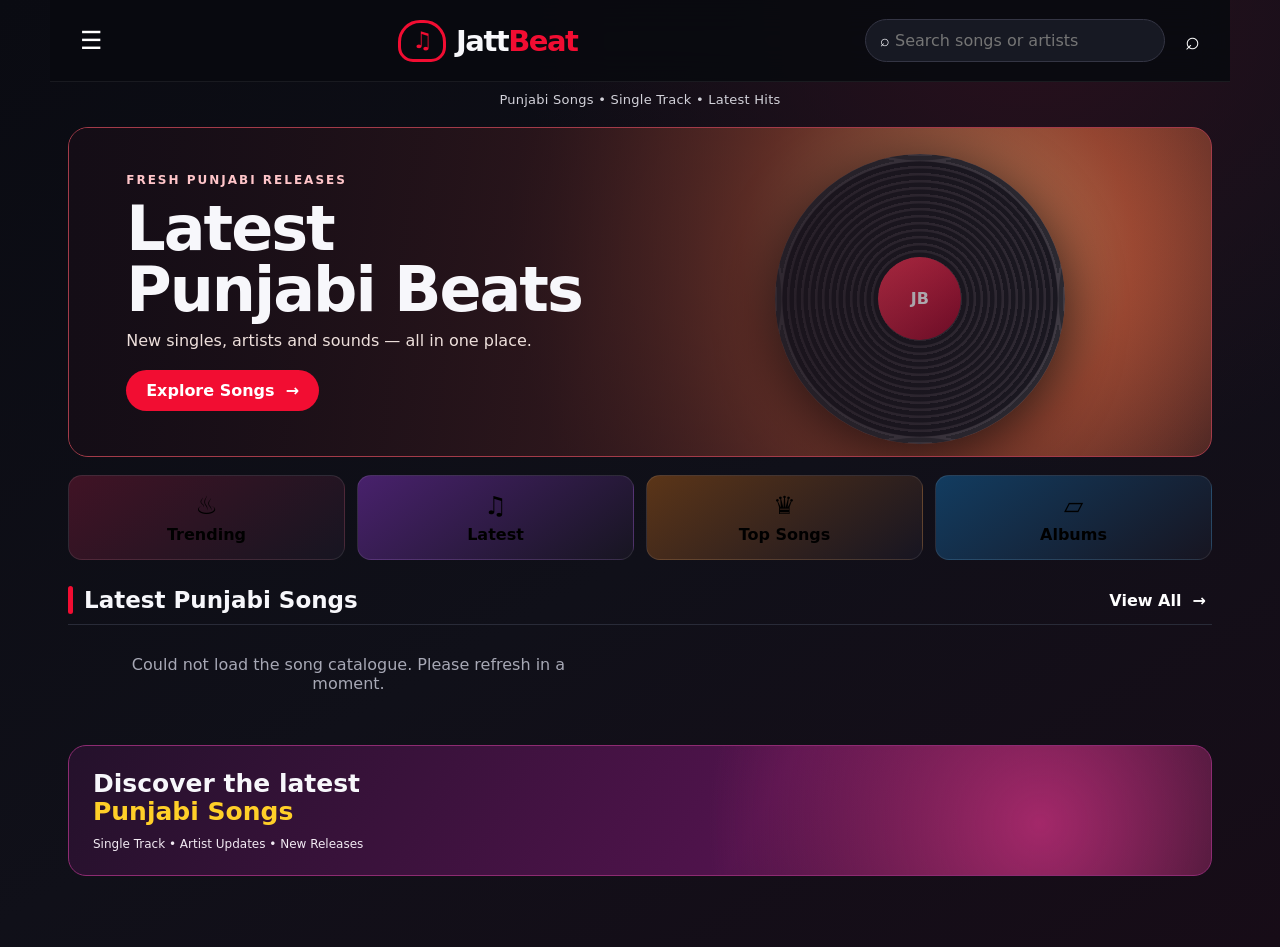
==== index.html @ 8263afec "Use JattBeat branding and signed token links for playback and downloads" ====
<!doctype html>
<html lang="en">
<head>
<meta charset="utf-8">
<meta name="viewport" content="width=device-width, initial-scale=1, viewport-fit=cover">
<meta name="theme-color" content="#090a10">
<meta name="description" content="Discover the latest Punjabi songs, singles and artist releases on JattBeat. Explore song details and listen through authorized provider links.">
<title>JattBeat — Latest Punjabi Songs</title>
<meta property="og:title" content="JattBeat — Latest Punjabi Songs">
<meta property="og:description" content="Discover the latest Punjabi singles and music releases on JattBeat.">
<meta property="og:type" content="website">
<style>
:root{--bg:#090a10;--panel:#11131c;--panel2:#171925;--line:#292b38;--text:#f7f7fb;--muted:#a7a8b5;--red:#f20d32;--red2:#b80729;--purple:#7826a9;--gold:#f6b62d;--blue:#2885d9;--radius:17px}
*{box-sizing:border-box}html{scroll-behavior:smooth}body{margin:0;background:radial-gradient(ellipse at 80% 0%,#29101d 0,transparent 35%),linear-gradient(150deg,#0a0b12,#101019 55%,#170c17);color:var(--text);font-family:Inter,system-ui,-apple-system,Segoe UI,Roboto,Arial,sans-serif;min-height:100vh}button,input{font:inherit}button,a{-webkit-tap-highlight-color:transparent}a{color:inherit;text-decoration:none}.shell{max-width:1180px;margin:auto;padding:0 18px 100px}.topbar{height:82px;display:flex;align-items:center;justify-content:space-between;border-bottom:1px solid #ffffff12;position:sticky;top:0;z-index:20;background:#090a10ed;backdrop-filter:blur(18px);margin:0 -18px;padding:0 22px}.brand{display:flex;align-items:center;gap:10px;font-size:29px;font-weight:900;letter-spacing:-1.5px}.brand strong{color:var(--red)}.brandmark{width:48px;height:42px;border:3px solid var(--red);border-radius:22px 22px 15px 15px;display:grid;place-items:center;color:var(--red);font-size:23px;line-height:1}.top-actions{display:flex;align-items:center;gap:12px}.iconbtn{border:0;background:transparent;color:white;font-size:25px;padding:8px;cursor:pointer}.searchbox{display:flex;align-items:center;background:#171923;border:1px solid #343544;border-radius:30px;padding:0 14px;width:min(34vw,300px)}.searchbox input{background:transparent;border:0;outline:0;color:white;padding:11px 5px;width:100%;min-width:0}.tagline{text-align:center;color:#d3d2da;font-size:13px;margin:10px 0 20px;letter-spacing:.25px}.hero{min-height:270px;border:1px solid #a33b49;border-radius:20px;overflow:hidden;position:relative;background:radial-gradient(circle at 76% 38%,#e7a16d 0,#a84e35 22%,transparent 48%),linear-gradient(110deg,#28131a,#69302c 48%,#17101a);display:flex;align-items:center;padding:34px 5%;margin-bottom:18px}.hero:after{content:"";position:absolute;inset:0;background:linear-gradient(90deg,#140d16 0%,#1b0f17c9 42%,transparent 100%)}.hero-copy{position:relative;z-index:2;max-width:52%}.eyebrow{color:#ffc5c9;font-size:12px;font-weight:800;letter-spacing:2px;text-transform:uppercase}.hero h1{font-size:clamp(35px,5vw,62px);line-height:.98;margin:12px 0 10px;letter-spacing:-2px}.hero p{color:#eee0dc;margin:0 0 20px}.hero-art{position:absolute;right:4%;bottom:-8%;height:112%;width:43%;display:flex;align-items:center;justify-content:center}.hero-disc{width:min(290px,80%);aspect-ratio:1;border-radius:50%;background:repeating-radial-gradient(circle,#191922 0 4px,#34303a 5px 7px);box-shadow:0 12px 55px #000b;display:grid;place-items:center;border:7px solid #ffffff17}.hero-disc span{width:30%;aspect-ratio:1;border-radius:50%;background:linear-gradient(135deg,#ff3758,#8b092b);display:grid;place-items:center;font-weight:900}.hero-cta{background:var(--red);color:white;border:0;border-radius:30px;padding:11px 20px;font-weight:800;cursor:pointer}.quicklinks{display:grid;grid-template-columns:repeat(4,1fr);gap:12px;margin:18px 0 26px}.quick{border:1px solid #ffffff17;border-radius:14px;padding:15px 10px;text-align:center;background:linear-gradient(145deg,#401325,#171521);font-weight:700;cursor:pointer}.quick:nth-child(2){background:linear-gradient(145deg,#48216c,#171521)}.quick:nth-child(3){background:linear-gradient(145deg,#5b3518,#171521)}.quick:nth-child(4){background:linear-gradient(145deg,#123c60,#171521)}.quick .emoji{font-size:25px;display:block;margin-bottom:5px}.section-head{display:flex;align-items:center;justify-content:space-between;margin:22px 0 10px}.section-head h2{font-size:23px;margin:0;display:flex;align-items:center;gap:11px}.section-head h2:before{content:"";width:5px;height:28px;border-radius:4px;background:var(--red)}.muted{color:var(--muted)}.textbtn{background:none;border:0;color:#fff;font-weight:700;cursor:pointer}.song-list{border-top:1px solid var(--line)}.song-row{display:grid;grid-template-columns:70px minmax(0,1fr) 44px;align-items:center;gap:13px;padding:9px 4px;border-bottom:1px solid var(--line);cursor:pointer}.cover{width:70px;height:70px;border-radius:10px;object-fit:cover;background:linear-gradient(135deg,#56212e,#191b2a);border:1px solid #ffffff25}.cover-fallback{display:grid;place-items:center;text-align:center;padding:6px;color:#fff;font-weight:900;font-size:12px;line-height:1.1}.song-title{font-weight:800;font-size:16px;line-height:1.25}.song-artist{color:#c2c2cc;font-size:13px;margin-top:5px}.play-circle{width:42px;height:42px;border:0;border-radius:50%;background:linear-gradient(145deg,#ff3150,#d9002c);color:white;font-size:17px;cursor:pointer;box-shadow:0 5px 15px #d9002c33}.promo{margin:22px 0 26px;padding:24px;border-radius:18px;border:1px solid #8d2b72;background:radial-gradient(circle at 85% 60%,#a32869,transparent 34%),linear-gradient(120deg,#24112b,#50134c 60%,#16101c);font-size:25px;font-weight:900;line-height:1.12}.promo span{color:#ffcf28}.bottomnav{position:fixed;bottom:0;left:0;right:0;z-index:30;background:#090a10f2;backdrop-filter:blur(18px);border-top:1px solid #ffffff1a;display:flex;justify-content:center;padding:9px max(12px,env(safe-area-inset-right)) calc(9px + env(safe-area-inset-bottom));}.bottomnav-inner{width:min(620px,100%);display:grid;grid-template-columns:repeat(5,1fr)}.navitem{display:flex;flex-direction:column;align-items:center;gap:3px;color:#ddd;font-size:11px;padding:4px;border:0;background:transparent;cursor:pointer}.navitem b{font-size:22px}.navitem.active{color:var(--red)}.detail{display:none}.detail.active{display:block}.home.hidden{display:none}.crumb{color:#c8c8d1;font-size:13px;margin:18px 0 20px}.detail-top{display:grid;grid-template-columns:210px 1fr;gap:24px;align-items:center}.detail-cover{width:100%;aspect-ratio:1;object-fit:cover;border-radius:17px;border:1px solid #ffffff30;background:linear-gradient(135deg,#57212f,#191b2a)}.detail-title{font-size:clamp(27px,4vw,38px);line-height:1.05;margin:0 0 12px}.detail-meta{display:flex;flex-wrap:wrap;gap:9px 17px;color:#dedee5;font-size:14px;margin:8px 0}.pill{display:inline-block;border-radius:20px;background:#8c1c37;padding:6px 13px;font-size:13px;font-weight:700}.detail-actions{display:flex;gap:10px;margin:22px 0 25px;flex-wrap:wrap}.action{border:1px solid #ffffff35;border-radius:30px;padding:12px 20px;background:#272832;color:white;font-weight:800;cursor:pointer}.action.primary{background:linear-gradient(110deg,#ff123c,#c6002b);border-color:#ff526d;min-width:190px}.action:disabled{opacity:.4;cursor:not-allowed}.info-card,.faq-item{background:#11131c;border:1px solid #343541;border-radius:14px;overflow:hidden}.info-card{padding:15px;margin:10px 0 22px}.info-row{display:grid;grid-template-columns:34% 1fr;padding:8px 4px;border-bottom:1px solid #ffffff12;font-size:14px}.info-row:last-child{border:0}.detail-section{margin:23px 0}.detail-section h2{font-size:21px;margin:0 0 12px}.about{line-height:1.55;color:#e1e0e7}.faq-item{margin:8px 0}.faq-q{display:flex;justify-content:space-between;gap:12px;width:100%;text-align:left;border:0;background:transparent;color:white;padding:13px 15px;font-weight:800;cursor:pointer}.faq-a{display:none;padding:0 15px 14px;color:#d6d5de;font-size:14px;line-height:1.45}.faq-item.open .faq-a{display:block}.related{display:grid;grid-template-columns:repeat(4,minmax(0,1fr));gap:12px}.related-card{min-width:0;cursor:pointer}.related-card img{width:100%;aspect-ratio:1;object-fit:cover;border-radius:10px;background:#28202b}.related-card strong{display:block;font-size:13px;margin-top:6px;line-height:1.25}.related-card small{color:#bbb;font-size:12px}.empty{padding:30px;text-align:center;color:var(--muted)}.toast{position:fixed;bottom:85px;left:50%;transform:translateX(-50%);background:#242532;color:white;padding:10px 16px;border:1px solid #ffffff2b;border-radius:24px;z-index:50;display:none}.audio-dock{position:fixed;bottom:70px;left:50%;transform:translateX(-50%);width:min(680px,calc(100% - 24px));padding:9px 12px;background:#171923f2;border:1px solid #ffffff2a;border-radius:15px;z-index:25;display:none;align-items:center;gap:12px;box-shadow:0 10px 40px #0009}.audio-dock.show{display:flex}.audio-dock img{width:42px;height:42px;object-fit:cover;border-radius:8px}.audio-dock .track{flex:1;min-width:0}.audio-dock .track strong,.audio-dock .track small{display:block;white-space:nowrap;overflow:hidden;text-overflow:ellipsis}.audio-dock small{color:var(--muted)}audio{width:160px;height:34px}
@media(min-width:760px){.shell{padding-bottom:45px}.topbar{position:relative}.bottomnav{display:none}.hero{min-height:330px}.song-list{display:grid;grid-template-columns:repeat(2,minmax(0,1fr));column-gap:22px}.song-row{grid-template-columns:76px minmax(0,1fr) 44px}.cover{width:76px;height:76px}.audio-dock{bottom:18px}}
@media(max-width:560px){.shell{padding:0 14px 120px}.topbar{height:70px;margin:0 -14px;padding:0 14px}.brand{font-size:25px;gap:7px}.brandmark{width:39px;height:36px;font-size:19px}.searchbox{width:42px;padding:0 8px;border:0;background:transparent}.searchbox input{display:none}.searchbox:focus-within{position:absolute;right:54px;width:calc(100% - 130px);background:#171923;border:1px solid #343544}.searchbox:focus-within input{display:block}.tagline{font-size:12px;margin:8px 0 15px}.hero{min-height:245px;padding:23px 5%}.hero-copy{max-width:66%}.hero h1{font-size:39px}.hero p{font-size:12px}.hero-art{right:-10%;width:49%;opacity:.85}.hero-disc{width:95%}.quicklinks{gap:8px}.quick{padding:12px 4px;font-size:12px}.quick .emoji{font-size:22px}.section-head h2{font-size:20px}.song-row{grid-template-columns:62px minmax(0,1fr) 40px;gap:10px;padding:8px 2px}.cover{width:62px;height:62px}.song-title{font-size:14px}.song-artist{font-size:12px;margin-top:4px}.play-circle{width:38px;height:38px}.promo{font-size:22px;padding:20px}.detail-top{grid-template-columns:118px 1fr;gap:14px}.detail-title{font-size:24px}.detail-meta{font-size:12px;gap:6px 10px}.detail-actions{margin:18px 0 20px}.action{padding:11px 14px;font-size:13px;flex:1}.action.primary{min-width:0}.info-row{font-size:13px;grid-template-columns:37% 1fr}.related{grid-template-columns:repeat(4,minmax(0,1fr));gap:8px}.related-card strong{font-size:11px}.related-card small{font-size:10px}.audio-dock{bottom:76px}audio{width:118px}}
@media(prefers-reduced-motion:reduce){*{scroll-behavior:auto!important;transition:none!important}}
</style>
</head>
<body>
<div class="shell">
<header class="topbar">
  <button class="iconbtn" aria-label="Menu" id="menuBtn">☰</button>
  <a class="brand" href="/" aria-label="JattBeat home"><span class="brandmark">♫</span><span>Jatt<strong>Beat</strong></span></a>
  <div class="top-actions">
    <label class="searchbox" aria-label="Search songs"><span>⌕</span><input id="searchInput" type="search" placeholder="Search songs or artists"></label>
    <button class="iconbtn" id="searchBtn" aria-label="Search">⌕</button>
  </div>
</header>
<div class="tagline">Punjabi Songs • Single Track • Latest Hits</div>
<main>
<section class="home" id="homeView">
  <div class="hero">
    <div class="hero-copy"><div class="eyebrow">Fresh Punjabi Releases</div><h1 id="heroTitle">Latest<br>Punjabi Beats</h1><p>New singles, artists and sounds — all in one place.</p><button class="hero-cta" id="heroExplore">Explore Songs&nbsp; →</button></div>
    <div class="hero-art"><div class="hero-disc"><span>JB</span></div></div>
  </div>
  <div class="quicklinks">
    <button class="quick" data-filter="trending"><span class="emoji">♨</span>Trending</button>
    <button class="quick" data-filter="latest"><span class="emoji">♫</span>Latest</button>
    <button class="quick" data-filter="top"><span class="emoji">♛</span>Top Songs</button>
    <button class="quick" data-filter="albums"><span class="emoji">▱</span>Albums</button>
  </div>
  <div class="section-head"><h2 id="listHeading">Latest Punjabi Songs</h2><button class="textbtn" id="viewAll">View All&nbsp; →</button></div>
  <div id="songList" class="song-list"><div class="empty">Loading songs…</div></div>
  <div class="promo">Discover the latest<br><span>Punjabi Songs</span><small style="display:block;font-size:12px;font-weight:500;margin-top:12px;color:#f2eaf3">Single Track • Artist Updates • New Releases</small></div>
</section>
<section class="detail" id="detailView">
  <div class="crumb"><a href="/">Home</a> &nbsp;›&nbsp; Punjabi Songs &nbsp;›&nbsp; <span id="crumbTitle">Song</span></div>
  <div class="detail-top">
    <img id="detailCover" class="detail-cover" alt="Song cover artwork">
    <div><h1 class="detail-title" id="detailTitle">Song title</h1><div class="detail-meta">♟ <span id="detailArtist">Artist</span></div><div class="detail-meta">▣ <span id="detailDate">Release date unavailable</span></div><div class="detail-meta"><span class="pill">Punjabi</span></div></div>
  </div>
  <div class="detail-actions">
    <button class="action primary" id="detailPlay">▶ &nbsp; Play Song</button>
    <a class="action" id="detailDownload" href="#" target="_blank" rel="nofollow noopener">↓ &nbsp; Download</a>
  </div>
  <div class="detail-section"><h2>🎵 Song Details</h2><div class="info-card" id="detailInfo"></div></div>
  <div class="detail-section"><h2>▤ About Song</h2><p class="about" id="detailAbout"></p></div>
  <div class="detail-section"><h2>❔ FAQs — <span id="faqTitle"></span></h2><div id="faqList"></div></div>
  <div class="detail-section"><div class="section-head"><h2>♫ Related Songs</h2><button class="textbtn" id="backToAll">View All →</button></div><div class="related" id="relatedSongs"></div></div>
</section>
</main>
</div>
<nav class="bottomnav"><div class="bottomnav-inner">
<button class="navitem active" data-nav="home"><b>⌂</b>Home</button><button class="navitem" data-nav="trending"><b>♨</b>Trending</button><button class="navitem" data-nav="search"><b>⌕</b>Search</button><button class="navitem" data-nav="artists"><b>♬</b>Artists</button><button class="navitem" data-nav="more"><b>▦</b>More</button>
</div></nav>
<div class="audio-dock" id="audioDock"><img id="dockCover" alt=""><div class="track"><strong id="dockTitle"></strong><small id="dockArtist"></small></div><audio id="audioPlayer" controls preload="none"></audio></div>
<div class="toast" id="toast"></div>
<script>
const API_URL='/api/songs?limit=100';
let songs=[], currentSong=null, activeFilter='latest';
const $=id=>document.getElementById(id);
const escapeHtml=s=>String(s??'').replace(/[&<>"']/g,c=>({'&':'&amp;','<':'&lt;','>':'&gt;','"':'&quot;',"'":'&#39;'}[c]));
const slug=s=>String(s||'song').toLowerCase().normalize('NFKD').replace(/[^a-z0-9]+/g,'-').replace(/^-|-$/g,'');
function displayTitle(song){return (song.title||'Untitled').replace(/\s+MP3\s+Song\s+Download$/i,'').trim()}
function imageMarkup(song,cls='cover'){const title=escapeHtml(displayTitle(song));if(song.artwork_url)return '<img class="'+cls+'" src="'+escapeHtml(song.artwork_url)+'" alt="'+title+' cover" loading="lazy" onerror="this.outerHTML=\'<div class=&quot;'+cls+' cover-fallback&quot;>'+title+'</div>\'">';return '<div class="'+cls+' cover-fallback">'+title+'</div>'}
function artist(song){return song.artist&&song.artist!=='DJJOhAL.Com'?song.artist:'Artist credit pending'}
function toast(msg){const t=$('toast');t.textContent=msg;t.style.display='block';setTimeout(()=>t.style.display='none',2300)}
function songUrl(song){return '/song/'+song.id+'-'+slug(displayTitle(song))}
function renderList(list=songs){const box=$('songList');if(!list.length){box.innerHTML='<div class="empty">No songs match your search.</div>';return}box.innerHTML=list.map(song=>'<article class="song-row" data-id="'+song.id+'">'+imageMarkup(song)+'<div><div class="song-title">'+escapeHtml(displayTitle(song))+'</div><div class="song-artist">'+escapeHtml(artist(song))+'</div></div><button class="play-circle" data-play="'+song.id+'" aria-label="Play '+escapeHtml(displayTitle(song))+'">▶</button></article>').join('');box.querySelectorAll('.song-row').forEach(row=>row.addEventListener('click',e=>{if(e.target.closest('[data-play]'))return;openSong(row.dataset.id)}));box.querySelectorAll('[data-play]').forEach(btn=>btn.addEventListener('click',e=>{e.stopPropagation();playSong(btn.dataset.play)}))}
function filterSongs(kind){activeFilter=kind;let list=[...songs];if(kind==='latest')list.sort((a,b)=>new Date(b.release_date||0)-new Date(a.release_date||0));if(kind==='trending')list=list.slice().sort((a,b)=>(b.id||0)-(a.id||0));if(kind==='top')list=list.slice(0,10);$('listHeading').textContent=kind==='latest'?'Latest Punjabi Songs':kind==='trending'?'Trending Punjabi Songs':kind==='top'?'Top Punjabi Songs':'Punjabi Songs';renderList(list)}
async function loadSongs(){try{const r=await fetch(API_URL,{headers:{'Accept':'application/json'}});if(!r.ok)throw new Error('API '+r.status);const data=await r.json();songs=Array.isArray(data.items)?data.items:[];if(!songs.length){$('songList').innerHTML='<div class="empty">No songs published yet. Please check back soon.</div>';return}filterSongs('latest');const first=songs.find(s=>s.artwork_url);if(first){$('heroTitle').innerHTML=escapeHtml(displayTitle(first)).replace(/\s+/g,'<br>')} }catch(err){$('songList').innerHTML='<div class="empty">Could not load the song catalogue. Please refresh in a moment.</div>';console.error(err)}}
function openSong(id, push=true){const song=songs.find(s=>String(s.id)===String(id));if(!song)return;currentSong=song;$('homeView').classList.add('hidden');$('detailView').classList.add('active');$('crumbTitle').textContent=displayTitle(song);$('detailTitle').textContent=displayTitle(song);$('detailArtist').textContent=artist(song);$('detailDate').textContent=formatDate(song.release_date);$('detailCover').src=song.artwork_url||'';$('detailCover').style.display=song.artwork_url?'block':'none';$('detailCover').alt=displayTitle(song)+' cover artwork';$('detailInfo').innerHTML=[['Song Title',displayTitle(song)],['Singer',artist(song)],['Source','JattBeat'],['Release Date',formatDate(song.release_date)],['Language','Punjabi'],['Duration',song.duration||'Not provided'],['Music Label',song.label||'Not provided']].map(([k,v])=>'<div class="info-row"><span>'+escapeHtml(k)+'</span><strong>'+escapeHtml(v)+'</strong></div>').join('');$('detailAbout').textContent=displayTitle(song)+' is a Punjabi single. Artist and release information is shown from the available catalogue metadata. Use the authorized listening option when available.';$('faqTitle').textContent=displayTitle(song);const faqs=[['Who is the singer of '+displayTitle(song)+'?',displayTitle(song)+' is credited to '+artist(song)+'.'],['When was '+displayTitle(song)+' released?',formatDate(song.release_date)+'.'],['In which language is this song?','Punjabi.'],['Where can I listen to '+displayTitle(song)+'?','Use the Play Song option when an authorized provider link is available.'],['What is the duration of this song?',song.duration||'The duration is not listed in the current catalogue.'],['Is this a single track or an album song?','The current catalogue lists it as a Punjabi single track.']];$('faqList').innerHTML=faqs.map((f,i)=>'<div class="faq-item '+(i===0?'open':'')+'"><button class="faq-q">'+escapeHtml(f[0])+' <span>⌄</span></button><div class="faq-a">'+escapeHtml(f[1])+'</div></div>').join('');$('faqList').querySelectorAll('.faq-q').forEach(b=>b.addEventListener('click',()=>b.parentElement.classList.toggle('open')));$('detailPlay').disabled=!song.media_url;$('detailPlay').textContent=song.audio_url?'▶  Play Song':'▶  Playback unavailable';$('detailPlay').onclick=()=>playSong(song.id);const dl=$('detailDownload');dl.href=song.audio_url||'#';dl.style.opacity=song.audio_url?'1':'.4';dl.style.pointerEvents=song.audio_url?'auto':'none';dl.textContent=song.audio_url?'↓  Download':'Download unavailable';$('relatedSongs').innerHTML=songs.filter(s=>s.id!==song.id).slice(0,4).map(s=>'<div class="related-card" data-related="'+s.id+'">'+(s.artwork_url?'<img src="'+escapeHtml(s.artwork_url)+'" alt="" loading="lazy">':'<div class="cover-fallback" style="aspect-ratio:1;border-radius:10px">'+escapeHtml(displayTitle(s))+'</div>')+'<strong>'+escapeHtml(displayTitle(s))+'</strong><small>'+escapeHtml(artist(s))+'</small></div>').join('');$('relatedSongs').querySelectorAll('[data-related]').forEach(el=>el.addEventListener('click',()=>openSong(el.dataset.related)));if(push)history.pushState({songId:song.id},'',songUrl(song));window.scrollTo({top:0,behavior:'smooth'});document.title=displayTitle(song)+' — JattBeat';}
function formatDate(value){if(!value)return'Not provided';const d=new Date(value);return isNaN(d)?String(value):d.toLocaleDateString('en-IN',{day:'numeric',month:'short',year:'numeric',timeZone:'UTC'})}
function playSong(id){const song=songs.find(s=>String(s.id)===String(id));if(!song)return;if(!song.audio_url){toast('No authorized playback link is available for this song yet.');return}currentSong=song;$('audioDock').classList.add('show');$('dockCover').src=song.artwork_url||'';$('dockTitle').textContent=displayTitle(song);$('dockArtist').textContent=artist(song);const audio=$('audioPlayer');if(audio.src!==song.audio_url){audio.src=song.audio_url}audio.play().catch(()=>toast('Playback could not start. Please refresh the song page and try again.'));if(!$('detailView').classList.contains('active'))toast('Playing '+displayTitle(song))}
function showHome(){ $('detailView').classList.remove('active');$('homeView').classList.remove('hidden');history.pushState({},'','/');document.title='JattBeat — Latest Punjabi Songs';window.scrollTo({top:0,behavior:'smooth'})}
$('heroExplore').onclick=()=>$('songList').scrollIntoView({behavior:'smooth'});$('viewAll').onclick=()=>filterSongs('latest');$('backToAll').onclick=showHome;$('menuBtn').onclick=()=>toast('Browse Punjabi songs, artists and latest releases');$('searchBtn').onclick=()=>{$('searchInput').style.display='block';$('searchInput').focus()};$('searchInput').addEventListener('input',e=>{const q=e.target.value.toLowerCase().trim();renderList(songs.filter(s=>(displayTitle(s)+' '+artist(s)).toLowerCase().includes(q)))});$('searchInput').addEventListener('keydown',e=>{if(e.key==='Escape'){e.target.value='';filterSongs(activeFilter);e.target.blur()}});document.querySelectorAll('[data-filter]').forEach(b=>b.onclick=()=>filterSongs(b.dataset.filter));document.querySelectorAll('[data-nav]').forEach(b=>b.onclick=()=>{document.querySelectorAll('.navitem').forEach(n=>n.classList.remove('active'));b.classList.add('active');if(b.dataset.nav==='search'){$('searchInput').focus()}else if(b.dataset.nav==='home')showHome();else toast(b.dataset.nav==='artists'?'Artist pages will appear as verified credits are added.':'Showing '+b.dataset.nav+' Punjabi music')});window.addEventListener('popstate',()=>{const m=location.pathname.match(/\/song\/(\d+)/);if(m)openSong(m[1],false);else{$('detailView').classList.remove('active');$('homeView').classList.remove('hidden')}});loadSongs().then(()=>{const match=location.pathname.match(/\/song\/(\d+)/);if(match)openSong(match[1],false)});
</script>
</body></html>
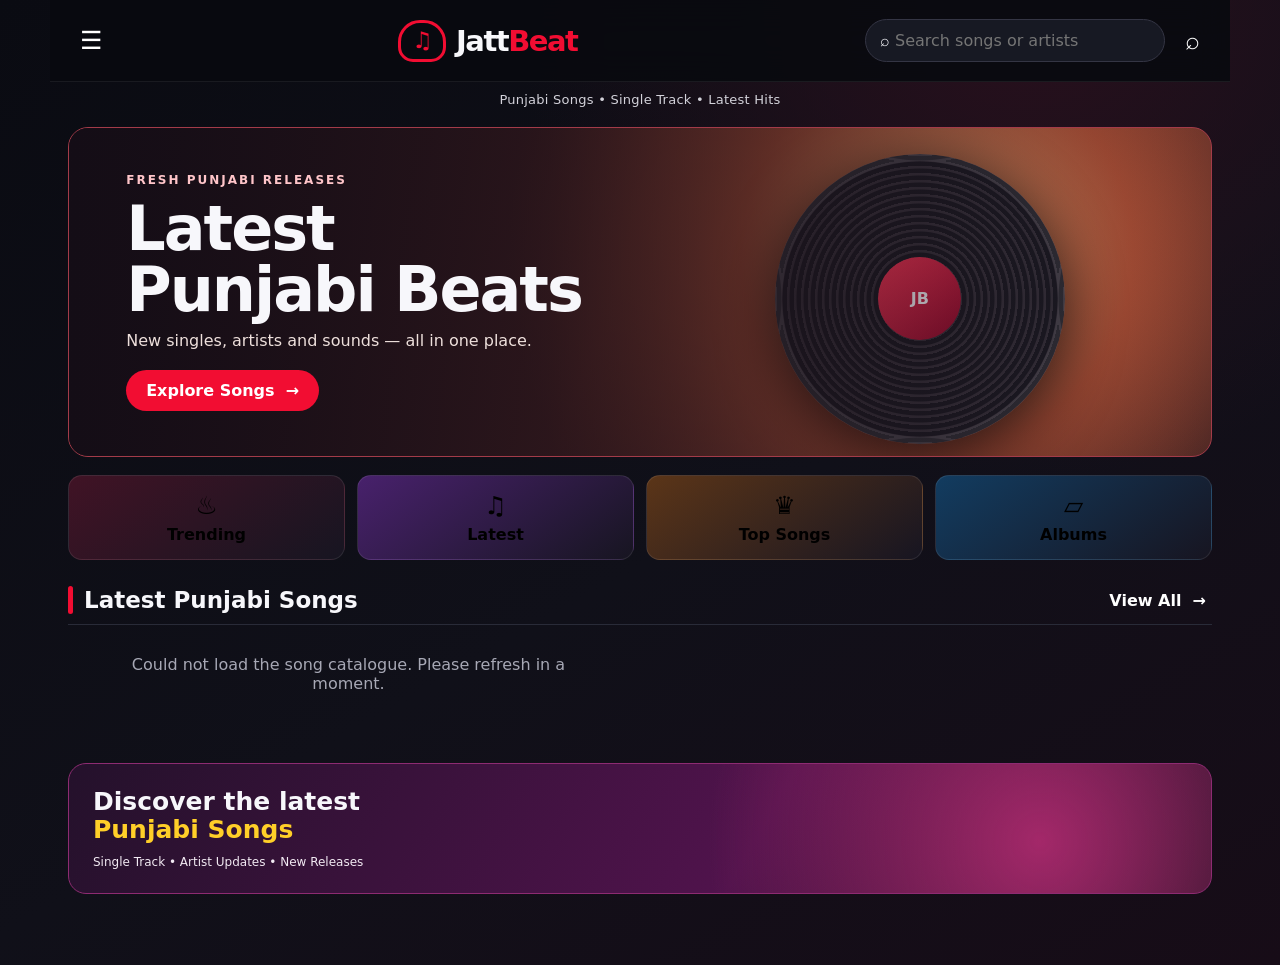
==== commit f71abbbd: "Show 15 newest songs on home and add paginated all songs page" ====
--- a/index.html
+++ b/index.html
@@ -11,7 +11,7 @@
 <meta property="og:type" content="website">
 <style>
 :root{--bg:#090a10;--panel:#11131c;--panel2:#171925;--line:#292b38;--text:#f7f7fb;--muted:#a7a8b5;--red:#f20d32;--red2:#b80729;--purple:#7826a9;--gold:#f6b62d;--blue:#2885d9;--radius:17px}
-*{box-sizing:border-box}html{scroll-behavior:smooth}body{margin:0;background:radial-gradient(ellipse at 80% 0%,#29101d 0,transparent 35%),linear-gradient(150deg,#0a0b12,#101019 55%,#170c17);color:var(--text);font-family:Inter,system-ui,-apple-system,Segoe UI,Roboto,Arial,sans-serif;min-height:100vh}button,input{font:inherit}button,a{-webkit-tap-highlight-color:transparent}a{color:inherit;text-decoration:none}.shell{max-width:1180px;margin:auto;padding:0 18px 100px}.topbar{height:82px;display:flex;align-items:center;justify-content:space-between;border-bottom:1px solid #ffffff12;position:sticky;top:0;z-index:20;background:#090a10ed;backdrop-filter:blur(18px);margin:0 -18px;padding:0 22px}.brand{display:flex;align-items:center;gap:10px;font-size:29px;font-weight:900;letter-spacing:-1.5px}.brand strong{color:var(--red)}.brandmark{width:48px;height:42px;border:3px solid var(--red);border-radius:22px 22px 15px 15px;display:grid;place-items:center;color:var(--red);font-size:23px;line-height:1}.top-actions{display:flex;align-items:center;gap:12px}.iconbtn{border:0;background:transparent;color:white;font-size:25px;padding:8px;cursor:pointer}.searchbox{display:flex;align-items:center;background:#171923;border:1px solid #343544;border-radius:30px;padding:0 14px;width:min(34vw,300px)}.searchbox input{background:transparent;border:0;outline:0;color:white;padding:11px 5px;width:100%;min-width:0}.tagline{text-align:center;color:#d3d2da;font-size:13px;margin:10px 0 20px;letter-spacing:.25px}.hero{min-height:270px;border:1px solid #a33b49;border-radius:20px;overflow:hidden;position:relative;background:radial-gradient(circle at 76% 38%,#e7a16d 0,#a84e35 22%,transparent 48%),linear-gradient(110deg,#28131a,#69302c 48%,#17101a);display:flex;align-items:center;padding:34px 5%;margin-bottom:18px}.hero:after{content:"";position:absolute;inset:0;background:linear-gradient(90deg,#140d16 0%,#1b0f17c9 42%,transparent 100%)}.hero-copy{position:relative;z-index:2;max-width:52%}.eyebrow{color:#ffc5c9;font-size:12px;font-weight:800;letter-spacing:2px;text-transform:uppercase}.hero h1{font-size:clamp(35px,5vw,62px);line-height:.98;margin:12px 0 10px;letter-spacing:-2px}.hero p{color:#eee0dc;margin:0 0 20px}.hero-art{position:absolute;right:4%;bottom:-8%;height:112%;width:43%;display:flex;align-items:center;justify-content:center}.hero-disc{width:min(290px,80%);aspect-ratio:1;border-radius:50%;background:repeating-radial-gradient(circle,#191922 0 4px,#34303a 5px 7px);box-shadow:0 12px 55px #000b;display:grid;place-items:center;border:7px solid #ffffff17}.hero-disc span{width:30%;aspect-ratio:1;border-radius:50%;background:linear-gradient(135deg,#ff3758,#8b092b);display:grid;place-items:center;font-weight:900}.hero-cta{background:var(--red);color:white;border:0;border-radius:30px;padding:11px 20px;font-weight:800;cursor:pointer}.quicklinks{display:grid;grid-template-columns:repeat(4,1fr);gap:12px;margin:18px 0 26px}.quick{border:1px solid #ffffff17;border-radius:14px;padding:15px 10px;text-align:center;background:linear-gradient(145deg,#401325,#171521);font-weight:700;cursor:pointer}.quick:nth-child(2){background:linear-gradient(145deg,#48216c,#171521)}.quick:nth-child(3){background:linear-gradient(145deg,#5b3518,#171521)}.quick:nth-child(4){background:linear-gradient(145deg,#123c60,#171521)}.quick .emoji{font-size:25px;display:block;margin-bottom:5px}.section-head{display:flex;align-items:center;justify-content:space-between;margin:22px 0 10px}.section-head h2{font-size:23px;margin:0;display:flex;align-items:center;gap:11px}.section-head h2:before{content:"";width:5px;height:28px;border-radius:4px;background:var(--red)}.muted{color:var(--muted)}.textbtn{background:none;border:0;color:#fff;font-weight:700;cursor:pointer}.song-list{border-top:1px solid var(--line)}.song-row{display:grid;grid-template-columns:70px minmax(0,1fr) 44px;align-items:center;gap:13px;padding:9px 4px;border-bottom:1px solid var(--line);cursor:pointer}.cover{width:70px;height:70px;border-radius:10px;object-fit:cover;background:linear-gradient(135deg,#56212e,#191b2a);border:1px solid #ffffff25}.cover-fallback{display:grid;place-items:center;text-align:center;padding:6px;color:#fff;font-weight:900;font-size:12px;line-height:1.1}.song-title{font-weight:800;font-size:16px;line-height:1.25}.song-artist{color:#c2c2cc;font-size:13px;margin-top:5px}.play-circle{width:42px;height:42px;border:0;border-radius:50%;background:linear-gradient(145deg,#ff3150,#d9002c);color:white;font-size:17px;cursor:pointer;box-shadow:0 5px 15px #d9002c33}.promo{margin:22px 0 26px;padding:24px;border-radius:18px;border:1px solid #8d2b72;background:radial-gradient(circle at 85% 60%,#a32869,transparent 34%),linear-gradient(120deg,#24112b,#50134c 60%,#16101c);font-size:25px;font-weight:900;line-height:1.12}.promo span{color:#ffcf28}.bottomnav{position:fixed;bottom:0;left:0;right:0;z-index:30;background:#090a10f2;backdrop-filter:blur(18px);border-top:1px solid #ffffff1a;display:flex;justify-content:center;padding:9px max(12px,env(safe-area-inset-right)) calc(9px + env(safe-area-inset-bottom));}.bottomnav-inner{width:min(620px,100%);display:grid;grid-template-columns:repeat(5,1fr)}.navitem{display:flex;flex-direction:column;align-items:center;gap:3px;color:#ddd;font-size:11px;padding:4px;border:0;background:transparent;cursor:pointer}.navitem b{font-size:22px}.navitem.active{color:var(--red)}.detail{display:none}.detail.active{display:block}.home.hidden{display:none}.crumb{color:#c8c8d1;font-size:13px;margin:18px 0 20px}.detail-top{display:grid;grid-template-columns:210px 1fr;gap:24px;align-items:center}.detail-cover{width:100%;aspect-ratio:1;object-fit:cover;border-radius:17px;border:1px solid #ffffff30;background:linear-gradient(135deg,#57212f,#191b2a)}.detail-title{font-size:clamp(27px,4vw,38px);line-height:1.05;margin:0 0 12px}.detail-meta{display:flex;flex-wrap:wrap;gap:9px 17px;color:#dedee5;font-size:14px;margin:8px 0}.pill{display:inline-block;border-radius:20px;background:#8c1c37;padding:6px 13px;font-size:13px;font-weight:700}.detail-actions{display:flex;gap:10px;margin:22px 0 25px;flex-wrap:wrap}.action{border:1px solid #ffffff35;border-radius:30px;padding:12px 20px;background:#272832;color:white;font-weight:800;cursor:pointer}.action.primary{background:linear-gradient(110deg,#ff123c,#c6002b);border-color:#ff526d;min-width:190px}.action:disabled{opacity:.4;cursor:not-allowed}.info-card,.faq-item{background:#11131c;border:1px solid #343541;border-radius:14px;overflow:hidden}.info-card{padding:15px;margin:10px 0 22px}.info-row{display:grid;grid-template-columns:34% 1fr;padding:8px 4px;border-bottom:1px solid #ffffff12;font-size:14px}.info-row:last-child{border:0}.detail-section{margin:23px 0}.detail-section h2{font-size:21px;margin:0 0 12px}.about{line-height:1.55;color:#e1e0e7}.faq-item{margin:8px 0}.faq-q{display:flex;justify-content:space-between;gap:12px;width:100%;text-align:left;border:0;background:transparent;color:white;padding:13px 15px;font-weight:800;cursor:pointer}.faq-a{display:none;padding:0 15px 14px;color:#d6d5de;font-size:14px;line-height:1.45}.faq-item.open .faq-a{display:block}.related{display:grid;grid-template-columns:repeat(4,minmax(0,1fr));gap:12px}.related-card{min-width:0;cursor:pointer}.related-card img{width:100%;aspect-ratio:1;object-fit:cover;border-radius:10px;background:#28202b}.related-card strong{display:block;font-size:13px;margin-top:6px;line-height:1.25}.related-card small{color:#bbb;font-size:12px}.empty{padding:30px;text-align:center;color:var(--muted)}.toast{position:fixed;bottom:85px;left:50%;transform:translateX(-50%);background:#242532;color:white;padding:10px 16px;border:1px solid #ffffff2b;border-radius:24px;z-index:50;display:none}.audio-dock{position:fixed;bottom:70px;left:50%;transform:translateX(-50%);width:min(680px,calc(100% - 24px));padding:9px 12px;background:#171923f2;border:1px solid #ffffff2a;border-radius:15px;z-index:25;display:none;align-items:center;gap:12px;box-shadow:0 10px 40px #0009}.audio-dock.show{display:flex}.audio-dock img{width:42px;height:42px;object-fit:cover;border-radius:8px}.audio-dock .track{flex:1;min-width:0}.audio-dock .track strong,.audio-dock .track small{display:block;white-space:nowrap;overflow:hidden;text-overflow:ellipsis}.audio-dock small{color:var(--muted)}audio{width:160px;height:34px}
+*{box-sizing:border-box}html{scroll-behavior:smooth}body{margin:0;background:radial-gradient(ellipse at 80% 0%,#29101d 0,transparent 35%),linear-gradient(150deg,#0a0b12,#101019 55%,#170c17);color:var(--text);font-family:Inter,system-ui,-apple-system,Segoe UI,Roboto,Arial,sans-serif;min-height:100vh}button,input{font:inherit}button,a{-webkit-tap-highlight-color:transparent}a{color:inherit;text-decoration:none}.shell{max-width:1180px;margin:auto;padding:0 18px 100px}.topbar{height:82px;display:flex;align-items:center;justify-content:space-between;border-bottom:1px solid #ffffff12;position:sticky;top:0;z-index:20;background:#090a10ed;backdrop-filter:blur(18px);margin:0 -18px;padding:0 22px}.brand{display:flex;align-items:center;gap:10px;font-size:29px;font-weight:900;letter-spacing:-1.5px}.brand strong{color:var(--red)}.brandmark{width:48px;height:42px;border:3px solid var(--red);border-radius:22px 22px 15px 15px;display:grid;place-items:center;color:var(--red);font-size:23px;line-height:1}.top-actions{display:flex;align-items:center;gap:12px}.iconbtn{border:0;background:transparent;color:white;font-size:25px;padding:8px;cursor:pointer}.searchbox{display:flex;align-items:center;background:#171923;border:1px solid #343544;border-radius:30px;padding:0 14px;width:min(34vw,300px)}.searchbox input{background:transparent;border:0;outline:0;color:white;padding:11px 5px;width:100%;min-width:0}.tagline{text-align:center;color:#d3d2da;font-size:13px;margin:10px 0 20px;letter-spacing:.25px}.hero{min-height:270px;border:1px solid #a33b49;border-radius:20px;overflow:hidden;position:relative;background:radial-gradient(circle at 76% 38%,#e7a16d 0,#a84e35 22%,transparent 48%),linear-gradient(110deg,#28131a,#69302c 48%,#17101a);display:flex;align-items:center;padding:34px 5%;margin-bottom:18px}.hero:after{content:"";position:absolute;inset:0;background:linear-gradient(90deg,#140d16 0%,#1b0f17c9 42%,transparent 100%)}.hero-copy{position:relative;z-index:2;max-width:52%}.eyebrow{color:#ffc5c9;font-size:12px;font-weight:800;letter-spacing:2px;text-transform:uppercase}.hero h1{font-size:clamp(35px,5vw,62px);line-height:.98;margin:12px 0 10px;letter-spacing:-2px}.hero p{color:#eee0dc;margin:0 0 20px}.hero-art{position:absolute;right:4%;bottom:-8%;height:112%;width:43%;display:flex;align-items:center;justify-content:center}.hero-disc{width:min(290px,80%);aspect-ratio:1;border-radius:50%;background:repeating-radial-gradient(circle,#191922 0 4px,#34303a 5px 7px);box-shadow:0 12px 55px #000b;display:grid;place-items:center;border:7px solid #ffffff17}.hero-disc span{width:30%;aspect-ratio:1;border-radius:50%;background:linear-gradient(135deg,#ff3758,#8b092b);display:grid;place-items:center;font-weight:900}.hero-cta{background:var(--red);color:white;border:0;border-radius:30px;padding:11px 20px;font-weight:800;cursor:pointer}.quicklinks{display:grid;grid-template-columns:repeat(4,1fr);gap:12px;margin:18px 0 26px}.quick{border:1px solid #ffffff17;border-radius:14px;padding:15px 10px;text-align:center;background:linear-gradient(145deg,#401325,#171521);font-weight:700;cursor:pointer}.quick:nth-child(2){background:linear-gradient(145deg,#48216c,#171521)}.quick:nth-child(3){background:linear-gradient(145deg,#5b3518,#171521)}.quick:nth-child(4){background:linear-gradient(145deg,#123c60,#171521)}.quick .emoji{font-size:25px;display:block;margin-bottom:5px}.section-head{display:flex;align-items:center;justify-content:space-between;margin:22px 0 10px}.section-head h2{font-size:23px;margin:0;display:flex;align-items:center;gap:11px}.section-head h2:before{content:"";width:5px;height:28px;border-radius:4px;background:var(--red)}.muted{color:var(--muted)}.textbtn{background:none;border:0;color:#fff;font-weight:700;cursor:pointer}.song-list{border-top:1px solid var(--line)}.song-row{display:grid;grid-template-columns:70px minmax(0,1fr) 44px;align-items:center;gap:13px;padding:9px 4px;border-bottom:1px solid var(--line);cursor:pointer}.cover{width:70px;height:70px;border-radius:10px;object-fit:cover;background:linear-gradient(135deg,#56212e,#191b2a);border:1px solid #ffffff25}.cover-fallback{display:grid;place-items:center;text-align:center;padding:6px;color:#fff;font-weight:900;font-size:12px;line-height:1.1}.song-title{font-weight:800;font-size:16px;line-height:1.25}.song-artist{color:#c2c2cc;font-size:13px;margin-top:5px}.play-circle{width:42px;height:42px;border:0;border-radius:50%;background:linear-gradient(145deg,#ff3150,#d9002c);color:white;font-size:17px;cursor:pointer;box-shadow:0 5px 15px #d9002c33}.promo{margin:22px 0 26px;padding:24px;border-radius:18px;border:1px solid #8d2b72;background:radial-gradient(circle at 85% 60%,#a32869,transparent 34%),linear-gradient(120deg,#24112b,#50134c 60%,#16101c);font-size:25px;font-weight:900;line-height:1.12}.promo span{color:#ffcf28}.bottomnav{position:fixed;bottom:0;left:0;right:0;z-index:30;background:#090a10f2;backdrop-filter:blur(18px);border-top:1px solid #ffffff1a;display:flex;justify-content:center;padding:9px max(12px,env(safe-area-inset-right)) calc(9px + env(safe-area-inset-bottom));}.bottomnav-inner{width:min(620px,100%);display:grid;grid-template-columns:repeat(5,1fr)}.navitem{display:flex;flex-direction:column;align-items:center;gap:3px;color:#ddd;font-size:11px;padding:4px;border:0;background:transparent;cursor:pointer}.navitem b{font-size:22px}.navitem.active{color:var(--red)}.detail{display:none}.detail.active{display:block}.home.hidden{display:none}.crumb{color:#c8c8d1;font-size:13px;margin:18px 0 20px}.detail-top{display:grid;grid-template-columns:210px 1fr;gap:24px;align-items:center}.detail-cover{width:100%;aspect-ratio:1;object-fit:cover;border-radius:17px;border:1px solid #ffffff30;background:linear-gradient(135deg,#57212f,#191b2a)}.detail-title{font-size:clamp(27px,4vw,38px);line-height:1.05;margin:0 0 12px}.detail-meta{display:flex;flex-wrap:wrap;gap:9px 17px;color:#dedee5;font-size:14px;margin:8px 0}.pill{display:inline-block;border-radius:20px;background:#8c1c37;padding:6px 13px;font-size:13px;font-weight:700}.detail-actions{display:flex;gap:10px;margin:22px 0 25px;flex-wrap:wrap}.action{border:1px solid #ffffff35;border-radius:30px;padding:12px 20px;background:#272832;color:white;font-weight:800;cursor:pointer}.action.primary{background:linear-gradient(110deg,#ff123c,#c6002b);border-color:#ff526d;min-width:190px}.action:disabled{opacity:.4;cursor:not-allowed}.info-card,.faq-item{background:#11131c;border:1px solid #343541;border-radius:14px;overflow:hidden}.info-card{padding:15px;margin:10px 0 22px}.info-row{display:grid;grid-template-columns:34% 1fr;padding:8px 4px;border-bottom:1px solid #ffffff12;font-size:14px}.info-row:last-child{border:0}.detail-section{margin:23px 0}.detail-section h2{font-size:21px;margin:0 0 12px}.about{line-height:1.55;color:#e1e0e7}.faq-item{margin:8px 0}.faq-q{display:flex;justify-content:space-between;gap:12px;width:100%;text-align:left;border:0;background:transparent;color:white;padding:13px 15px;font-weight:800;cursor:pointer}.faq-a{display:none;padding:0 15px 14px;color:#d6d5de;font-size:14px;line-height:1.45}.faq-item.open .faq-a{display:block}.related{display:grid;grid-template-columns:repeat(4,minmax(0,1fr));gap:12px}.related-card{min-width:0;cursor:pointer}.related-card img{width:100%;aspect-ratio:1;object-fit:cover;border-radius:10px;background:#28202b}.related-card strong{display:block;font-size:13px;margin-top:6px;line-height:1.25}.related-card small{color:#bbb;font-size:12px}.empty{padding:30px;text-align:center;color:var(--muted)}.pagination{display:flex;justify-content:center;align-items:center;gap:12px;margin:18px 0 8px}.pagination button{border:1px solid #ffffff30;background:#191a25;color:#fff;border-radius:22px;padding:9px 16px;font-weight:700}.pagination button:disabled{opacity:.35}.pagination span{color:#c8c8d1;font-size:13px}.all-page .hero,.all-page .quicklinks,.all-page .promo{display:none}.all-page .tagline{margin-bottom:16px}.toast{position:fixed;bottom:85px;left:50%;transform:translateX(-50%);background:#242532;color:white;padding:10px 16px;border:1px solid #ffffff2b;border-radius:24px;z-index:50;display:none}.audio-dock{position:fixed;bottom:70px;left:50%;transform:translateX(-50%);width:min(680px,calc(100% - 24px));padding:9px 12px;background:#171923f2;border:1px solid #ffffff2a;border-radius:15px;z-index:25;display:none;align-items:center;gap:12px;box-shadow:0 10px 40px #0009}.audio-dock.show{display:flex}.audio-dock img{width:42px;height:42px;object-fit:cover;border-radius:8px}.audio-dock .track{flex:1;min-width:0}.audio-dock .track strong,.audio-dock .track small{display:block;white-space:nowrap;overflow:hidden;text-overflow:ellipsis}.audio-dock small{color:var(--muted)}audio{width:160px;height:34px}
 @media(min-width:760px){.shell{padding-bottom:45px}.topbar{position:relative}.bottomnav{display:none}.hero{min-height:330px}.song-list{display:grid;grid-template-columns:repeat(2,minmax(0,1fr));column-gap:22px}.song-row{grid-template-columns:76px minmax(0,1fr) 44px}.cover{width:76px;height:76px}.audio-dock{bottom:18px}}
 @media(max-width:560px){.shell{padding:0 14px 120px}.topbar{height:70px;margin:0 -14px;padding:0 14px}.brand{font-size:25px;gap:7px}.brandmark{width:39px;height:36px;font-size:19px}.searchbox{width:42px;padding:0 8px;border:0;background:transparent}.searchbox input{display:none}.searchbox:focus-within{position:absolute;right:54px;width:calc(100% - 130px);background:#171923;border:1px solid #343544}.searchbox:focus-within input{display:block}.tagline{font-size:12px;margin:8px 0 15px}.hero{min-height:245px;padding:23px 5%}.hero-copy{max-width:66%}.hero h1{font-size:39px}.hero p{font-size:12px}.hero-art{right:-10%;width:49%;opacity:.85}.hero-disc{width:95%}.quicklinks{gap:8px}.quick{padding:12px 4px;font-size:12px}.quick .emoji{font-size:22px}.section-head h2{font-size:20px}.song-row{grid-template-columns:62px minmax(0,1fr) 40px;gap:10px;padding:8px 2px}.cover{width:62px;height:62px}.song-title{font-size:14px}.song-artist{font-size:12px;margin-top:4px}.play-circle{width:38px;height:38px}.promo{font-size:22px;padding:20px}.detail-top{grid-template-columns:118px 1fr;gap:14px}.detail-title{font-size:24px}.detail-meta{font-size:12px;gap:6px 10px}.detail-actions{margin:18px 0 20px}.action{padding:11px 14px;font-size:13px;flex:1}.action.primary{min-width:0}.info-row{font-size:13px;grid-template-columns:37% 1fr}.related{grid-template-columns:repeat(4,minmax(0,1fr));gap:8px}.related-card strong{font-size:11px}.related-card small{font-size:10px}.audio-dock{bottom:76px}audio{width:118px}}
 @media(prefers-reduced-motion:reduce){*{scroll-behavior:auto!important;transition:none!important}}
@@ -41,7 +41,7 @@
     <button class="quick" data-filter="albums"><span class="emoji">▱</span>Albums</button>
   </div>
   <div class="section-head"><h2 id="listHeading">Latest Punjabi Songs</h2><button class="textbtn" id="viewAll">View All&nbsp; →</button></div>
-  <div id="songList" class="song-list"><div class="empty">Loading songs…</div></div>
+  <div id="songList" class="song-list"><div class="empty">Loading songs…</div></div><div id="songPagination" class="pagination" aria-label="Song pages"></div>
   <div class="promo">Discover the latest<br><span>Punjabi Songs</span><small style="display:block;font-size:12px;font-weight:500;margin-top:12px;color:#f2eaf3">Single Track • Artist Updates • New Releases</small></div>
 </section>
 <section class="detail" id="detailView">
@@ -67,23 +67,25 @@
 <div class="audio-dock" id="audioDock"><img id="dockCover" alt=""><div class="track"><strong id="dockTitle"></strong><small id="dockArtist"></small></div><audio id="audioPlayer" controls preload="none"></audio></div>
 <div class="toast" id="toast"></div>
 <script>
-const API_URL='/api/songs?limit=100';
-let songs=[], currentSong=null, activeFilter='latest';
+const API_URL='/api/songs?limit=500';
+const PAGE_SIZE=15;
+const allSongsPage=location.pathname==='/songs';
+let songs=[], currentSong=null, activeFilter='latest', currentPage=1, visibleSongs=[];
 const $=id=>document.getElementById(id);
 const escapeHtml=s=>String(s??'').replace(/[&<>"']/g,c=>({'&':'&amp;','<':'&lt;','>':'&gt;','"':'&quot;',"'":'&#39;'}[c]));
 const slug=s=>String(s||'song').toLowerCase().normalize('NFKD').replace(/[^a-z0-9]+/g,'-').replace(/^-|-$/g,'');
 function displayTitle(song){return (song.title||'Untitled').replace(/\s+MP3\s+Song\s+Download$/i,'').trim()}
 function imageMarkup(song,cls='cover'){const title=escapeHtml(displayTitle(song));if(song.artwork_url)return '<img class="'+cls+'" src="'+escapeHtml(song.artwork_url)+'" alt="'+title+' cover" loading="lazy" onerror="this.outerHTML=\'<div class=&quot;'+cls+' cover-fallback&quot;>'+title+'</div>\'">';return '<div class="'+cls+' cover-fallback">'+title+'</div>'}
-function artist(song){return song.artist&&song.artist!=='DJJOhAL.Com'?song.artist:'Artist credit pending'}
+function artist(song){return song.artist||'Artist credit pending'}
 function toast(msg){const t=$('toast');t.textContent=msg;t.style.display='block';setTimeout(()=>t.style.display='none',2300)}
 function songUrl(song){return '/song/'+song.id+'-'+slug(displayTitle(song))}
-function renderList(list=songs){const box=$('songList');if(!list.length){box.innerHTML='<div class="empty">No songs match your search.</div>';return}box.innerHTML=list.map(song=>'<article class="song-row" data-id="'+song.id+'">'+imageMarkup(song)+'<div><div class="song-title">'+escapeHtml(displayTitle(song))+'</div><div class="song-artist">'+escapeHtml(artist(song))+'</div></div><button class="play-circle" data-play="'+song.id+'" aria-label="Play '+escapeHtml(displayTitle(song))+'">▶</button></article>').join('');box.querySelectorAll('.song-row').forEach(row=>row.addEventListener('click',e=>{if(e.target.closest('[data-play]'))return;openSong(row.dataset.id)}));box.querySelectorAll('[data-play]').forEach(btn=>btn.addEventListener('click',e=>{e.stopPropagation();playSong(btn.dataset.play)}))}
-function filterSongs(kind){activeFilter=kind;let list=[...songs];if(kind==='latest')list.sort((a,b)=>new Date(b.release_date||0)-new Date(a.release_date||0));if(kind==='trending')list=list.slice().sort((a,b)=>(b.id||0)-(a.id||0));if(kind==='top')list=list.slice(0,10);$('listHeading').textContent=kind==='latest'?'Latest Punjabi Songs':kind==='trending'?'Trending Punjabi Songs':kind==='top'?'Top Punjabi Songs':'Punjabi Songs';renderList(list)}
-async function loadSongs(){try{const r=await fetch(API_URL,{headers:{'Accept':'application/json'}});if(!r.ok)throw new Error('API '+r.status);const data=await r.json();songs=Array.isArray(data.items)?data.items:[];if(!songs.length){$('songList').innerHTML='<div class="empty">No songs published yet. Please check back soon.</div>';return}filterSongs('latest');const first=songs.find(s=>s.artwork_url);if(first){$('heroTitle').innerHTML=escapeHtml(displayTitle(first)).replace(/\s+/g,'<br>')} }catch(err){$('songList').innerHTML='<div class="empty">Could not load the song catalogue. Please refresh in a moment.</div>';console.error(err)}}
-function openSong(id, push=true){const song=songs.find(s=>String(s.id)===String(id));if(!song)return;currentSong=song;$('homeView').classList.add('hidden');$('detailView').classList.add('active');$('crumbTitle').textContent=displayTitle(song);$('detailTitle').textContent=displayTitle(song);$('detailArtist').textContent=artist(song);$('detailDate').textContent=formatDate(song.release_date);$('detailCover').src=song.artwork_url||'';$('detailCover').style.display=song.artwork_url?'block':'none';$('detailCover').alt=displayTitle(song)+' cover artwork';$('detailInfo').innerHTML=[['Song Title',displayTitle(song)],['Singer',artist(song)],['Source','JattBeat'],['Release Date',formatDate(song.release_date)],['Language','Punjabi'],['Duration',song.duration||'Not provided'],['Music Label',song.label||'Not provided']].map(([k,v])=>'<div class="info-row"><span>'+escapeHtml(k)+'</span><strong>'+escapeHtml(v)+'</strong></div>').join('');$('detailAbout').textContent=displayTitle(song)+' is a Punjabi single. Artist and release information is shown from the available catalogue metadata. Use the authorized listening option when available.';$('faqTitle').textContent=displayTitle(song);const faqs=[['Who is the singer of '+displayTitle(song)+'?',displayTitle(song)+' is credited to '+artist(song)+'.'],['When was '+displayTitle(song)+' released?',formatDate(song.release_date)+'.'],['In which language is this song?','Punjabi.'],['Where can I listen to '+displayTitle(song)+'?','Use the Play Song option when an authorized provider link is available.'],['What is the duration of this song?',song.duration||'The duration is not listed in the current catalogue.'],['Is this a single track or an album song?','The current catalogue lists it as a Punjabi single track.']];$('faqList').innerHTML=faqs.map((f,i)=>'<div class="faq-item '+(i===0?'open':'')+'"><button class="faq-q">'+escapeHtml(f[0])+' <span>⌄</span></button><div class="faq-a">'+escapeHtml(f[1])+'</div></div>').join('');$('faqList').querySelectorAll('.faq-q').forEach(b=>b.addEventListener('click',()=>b.parentElement.classList.toggle('open')));$('detailPlay').disabled=!song.media_url;$('detailPlay').textContent=song.audio_url?'▶  Play Song':'▶  Playback unavailable';$('detailPlay').onclick=()=>playSong(song.id);const dl=$('detailDownload');dl.href=song.audio_url||'#';dl.style.opacity=song.audio_url?'1':'.4';dl.style.pointerEvents=song.audio_url?'auto':'none';dl.textContent=song.audio_url?'↓  Download':'Download unavailable';$('relatedSongs').innerHTML=songs.filter(s=>s.id!==song.id).slice(0,4).map(s=>'<div class="related-card" data-related="'+s.id+'">'+(s.artwork_url?'<img src="'+escapeHtml(s.artwork_url)+'" alt="" loading="lazy">':'<div class="cover-fallback" style="aspect-ratio:1;border-radius:10px">'+escapeHtml(displayTitle(s))+'</div>')+'<strong>'+escapeHtml(displayTitle(s))+'</strong><small>'+escapeHtml(artist(s))+'</small></div>').join('');$('relatedSongs').querySelectorAll('[data-related]').forEach(el=>el.addEventListener('click',()=>openSong(el.dataset.related)));if(push)history.pushState({songId:song.id},'',songUrl(song));window.scrollTo({top:0,behavior:'smooth'});document.title=displayTitle(song)+' — JattBeat';}
+function renderList(list=songs){visibleSongs=list;const box=$('songList');const pages=allSongsPage?Math.max(1,Math.ceil(list.length/PAGE_SIZE)):1;currentPage=Math.min(currentPage,pages);const shown=allSongsPage?list.slice((currentPage-1)*PAGE_SIZE,currentPage*PAGE_SIZE):list.slice(0,PAGE_SIZE);if(!list.length){box.innerHTML='<div class="empty">No songs match your search.</div>';$('songPagination').innerHTML='';return}box.innerHTML=shown.map(song=>'<article class="song-row" data-id="'+song.id+'">'+imageMarkup(song)+'<div><div class="song-title">'+escapeHtml(displayTitle(song))+'</div><div class="song-artist">'+escapeHtml(artist(song))+'</div></div><button class="play-circle" data-play="'+song.id+'" aria-label="Play '+escapeHtml(displayTitle(song))+'">▶</button></article>').join('');box.querySelectorAll('.song-row').forEach(row=>row.addEventListener('click',e=>{if(e.target.closest('[data-play]'))return;openSong(row.dataset.id)}));box.querySelectorAll('[data-play]').forEach(btn=>btn.addEventListener('click',e=>{e.stopPropagation();playSong(btn.dataset.play)}));if(allSongsPage){$('songPagination').innerHTML='<button id="pagePrev" '+(currentPage===1?'disabled':'')+'>← Previous</button><span>Page '+currentPage+' of '+pages+' · '+list.length+' songs</span><button id="pageNext" '+(currentPage===pages?'disabled':'')+'>Next →</button>';$('pagePrev').onclick=()=>{currentPage--;renderList(visibleSongs);window.scrollTo({top:0,behavior:'smooth'})};$('pageNext').onclick=()=>{currentPage++;renderList(visibleSongs);window.scrollTo({top:0,behavior:'smooth'})}}else{$('songPagination').innerHTML=''}}
+function releaseTime(value){if(!value)return 0;const raw=String(value).trim();let d=new Date(raw);if(!isNaN(d))return d.getTime();const m=raw.match(/^(\d{1,2})\s+([A-Za-z]{3,9})\s+(\d{4})$/);if(m){d=new Date(m[2]+' '+m[1]+', '+m[3]+' 00:00:00 UTC');if(!isNaN(d))return d.getTime()}return 0}function sortNewest(list){return list.sort((a,b)=>releaseTime(b.release_date)-releaseTime(a.release_date)||(Number(b.id)||0)-(Number(a.id)||0))}function filterSongs(kind){activeFilter=kind;let list=[...songs];if(kind==='latest')sortNewest(list);if(kind==='trending')list=list.slice().sort((a,b)=>(b.id||0)-(a.id||0));if(kind==='top')list=list.slice(0,10);$('listHeading').textContent=kind==='latest'?'Latest Punjabi Songs':kind==='trending'?'Trending Punjabi Songs':kind==='top'?'Top Punjabi Songs':'Punjabi Songs';renderList(list)}
+async function loadSongs(){try{if(allSongsPage){document.body.classList.add('all-page');$('listHeading').textContent='All Punjabi Songs';$('viewAll').style.display='none';$('heroTitle').textContent='All Punjabi Songs'}const r=await fetch(API_URL,{headers:{'Accept':'application/json'}});if(!r.ok)throw new Error('API '+r.status);const data=await r.json();songs=Array.isArray(data.items)?data.items:[];sortNewest(songs);if(!songs.length){$('songList').innerHTML='<div class="empty">No songs published yet. Please check back soon.</div>';return}if(allSongsPage){currentPage=1;renderList(songs)}else filterSongs('latest');const first=songs.find(s=>s.artwork_url);if(first){$('heroTitle').innerHTML=escapeHtml(displayTitle(first)).replace(/\s+/g,'<br>')} }catch(err){$('songList').innerHTML='<div class="empty">Could not load the song catalogue. Please refresh in a moment.</div>';console.error(err)}}
+function openSong(id, push=true){const song=songs.find(s=>String(s.id)===String(id));if(!song)return;currentSong=song;$('homeView').classList.add('hidden');$('detailView').classList.add('active');$('crumbTitle').textContent=displayTitle(song);$('detailTitle').textContent=displayTitle(song);$('detailArtist').textContent=artist(song);$('detailDate').textContent=formatDate(song.release_date);$('detailCover').src=song.artwork_url||'';$('detailCover').style.display=song.artwork_url?'block':'none';$('detailCover').alt=displayTitle(song)+' cover artwork';$('detailInfo').innerHTML=[['Song Title',displayTitle(song)],['Singer',artist(song)],['Source','JattBeat'],['Release Date',formatDate(song.release_date)],['Language','Punjabi'],['Duration',song.duration||'Not provided'],['Music Label',song.label||'Not provided']].map(([k,v])=>'<div class="info-row"><span>'+escapeHtml(k)+'</span><strong>'+escapeHtml(v)+'</strong></div>').join('');$('detailAbout').textContent=displayTitle(song)+' is a Punjabi single. Artist and release information is shown from the available catalogue metadata. Use the authorized listening option when available.';$('faqTitle').textContent=displayTitle(song);const faqs=[['Who is the singer of '+displayTitle(song)+'?',displayTitle(song)+' is credited to '+artist(song)+'.'],['When was '+displayTitle(song)+' released?',formatDate(song.release_date)+'.'],['In which language is this song?','Punjabi.'],['Where can I listen to '+displayTitle(song)+'?','Use the Play Song option when an authorized provider link is available.'],['What is the duration of this song?',song.duration||'The duration is not listed in the current catalogue.'],['Is this a single track or an album song?','The current catalogue lists it as a Punjabi single track.']];$('faqList').innerHTML=faqs.map((f,i)=>'<div class="faq-item '+(i===0?'open':'')+'"><button class="faq-q">'+escapeHtml(f[0])+' <span>⌄</span></button><div class="faq-a">'+escapeHtml(f[1])+'</div></div>').join('');$('faqList').querySelectorAll('.faq-q').forEach(b=>b.addEventListener('click',()=>b.parentElement.classList.toggle('open')));$('detailPlay').disabled=!song.media_url;$('detailPlay').textContent=song.media_url?'▶  Play Song':'▶  Playback unavailable';$('detailPlay').onclick=()=>playSong(song.id);const dl=$('detailDownload');dl.href=song.media_url||'#';dl.style.opacity=song.media_url?'1':'.4';dl.style.pointerEvents=song.media_url?'auto':'none';dl.textContent=song.media_url?'↓  Download':'Download unavailable';$('relatedSongs').innerHTML=songs.filter(s=>s.id!==song.id).slice(0,4).map(s=>'<div class="related-card" data-related="'+s.id+'">'+(s.artwork_url?'<img src="'+escapeHtml(s.artwork_url)+'" alt="" loading="lazy">':'<div class="cover-fallback" style="aspect-ratio:1;border-radius:10px">'+escapeHtml(displayTitle(s))+'</div>')+'<strong>'+escapeHtml(displayTitle(s))+'</strong><small>'+escapeHtml(artist(s))+'</small></div>').join('');$('relatedSongs').querySelectorAll('[data-related]').forEach(el=>el.addEventListener('click',()=>openSong(el.dataset.related)));if(push)history.pushState({songId:song.id},'',songUrl(song));window.scrollTo({top:0,behavior:'smooth'});const seoTitle=displayTitle(song)+' – '+artist(song)+' | Punjabi Song | JattBeat';const seoDescription='Listen to '+displayTitle(song)+' by '+artist(song)+' on JattBeat. Explore song details, release information, duration and more Punjabi music.';const seoKeywords=[displayTitle(song),displayTitle(song)+' song',displayTitle(song)+' Punjabi song',artist(song),'Punjabi songs','Punjabi single track','latest Punjabi songs','Punjabi songs 2026','JattBeat'].join(', ');document.title=seoTitle;const setMeta=(selector,attr,value)=>{let el=document.head.querySelector(selector);if(!el){el=document.createElement('meta');const key=selector.includes('property=')?'property':'name';const valueName=selector.split('"')[1];if(valueName)el.setAttribute(key,valueName);document.head.appendChild(el)}el.setAttribute('content',value)};setMeta('meta[name="description"]','name',seoDescription);setMeta('meta[name="keywords"]','name',seoKeywords);setMeta('meta[property="og:title"]','property',seoTitle);setMeta('meta[property="og:description"]','property',seoDescription);setMeta('meta[name="twitter:title"]','name',seoTitle);setMeta('meta[name="twitter:description"]','name',seoDescription);let canonical=document.head.querySelector('link[rel="canonical"]');if(!canonical){canonical=document.createElement('link');canonical.rel='canonical';document.head.appendChild(canonical)}canonical.href=location.origin+songUrl(song);}
 function formatDate(value){if(!value)return'Not provided';const d=new Date(value);return isNaN(d)?String(value):d.toLocaleDateString('en-IN',{day:'numeric',month:'short',year:'numeric',timeZone:'UTC'})}
-function playSong(id){const song=songs.find(s=>String(s.id)===String(id));if(!song)return;if(!song.audio_url){toast('No authorized playback link is available for this song yet.');return}currentSong=song;$('audioDock').classList.add('show');$('dockCover').src=song.artwork_url||'';$('dockTitle').textContent=displayTitle(song);$('dockArtist').textContent=artist(song);const audio=$('audioPlayer');if(audio.src!==song.audio_url){audio.src=song.audio_url}audio.play().catch(()=>toast('Playback could not start. Please refresh the song page and try again.'));if(!$('detailView').classList.contains('active'))toast('Playing '+displayTitle(song))}
+function playSong(id){const song=songs.find(s=>String(s.id)===String(id));if(!song)return;if(!song.media_url){toast('No authorized playback link is available for this song yet.');return}currentSong=song;$('audioDock').classList.add('show');$('dockCover').src=song.artwork_url||'';$('dockTitle').textContent=displayTitle(song);$('dockArtist').textContent=artist(song);const audio=$('audioPlayer');if(audio.src!==song.media_url){audio.src=song.media_url}audio.play().catch(()=>toast('Playback could not start. Please refresh the song page and try again.'));if(!$('detailView').classList.contains('active'))toast('Playing '+displayTitle(song))}
 function showHome(){ $('detailView').classList.remove('active');$('homeView').classList.remove('hidden');history.pushState({},'','/');document.title='JattBeat — Latest Punjabi Songs';window.scrollTo({top:0,behavior:'smooth'})}
-$('heroExplore').onclick=()=>$('songList').scrollIntoView({behavior:'smooth'});$('viewAll').onclick=()=>filterSongs('latest');$('backToAll').onclick=showHome;$('menuBtn').onclick=()=>toast('Browse Punjabi songs, artists and latest releases');$('searchBtn').onclick=()=>{$('searchInput').style.display='block';$('searchInput').focus()};$('searchInput').addEventListener('input',e=>{const q=e.target.value.toLowerCase().trim();renderList(songs.filter(s=>(displayTitle(s)+' '+artist(s)).toLowerCase().includes(q)))});$('searchInput').addEventListener('keydown',e=>{if(e.key==='Escape'){e.target.value='';filterSongs(activeFilter);e.target.blur()}});document.querySelectorAll('[data-filter]').forEach(b=>b.onclick=()=>filterSongs(b.dataset.filter));document.querySelectorAll('[data-nav]').forEach(b=>b.onclick=()=>{document.querySelectorAll('.navitem').forEach(n=>n.classList.remove('active'));b.classList.add('active');if(b.dataset.nav==='search'){$('searchInput').focus()}else if(b.dataset.nav==='home')showHome();else toast(b.dataset.nav==='artists'?'Artist pages will appear as verified credits are added.':'Showing '+b.dataset.nav+' Punjabi music')});window.addEventListener('popstate',()=>{const m=location.pathname.match(/\/song\/(\d+)/);if(m)openSong(m[1],false);else{$('detailView').classList.remove('active');$('homeView').classList.remove('hidden')}});loadSongs().then(()=>{const match=location.pathname.match(/\/song\/(\d+)/);if(match)openSong(match[1],false)});
+$('heroExplore').onclick=()=>$('songList').scrollIntoView({behavior:'smooth'});$('viewAll').onclick=()=>{location.href='/songs'};$('backToAll').onclick=showHome;$('menuBtn').onclick=()=>toast('Browse Punjabi songs, artists and latest releases');$('searchBtn').onclick=()=>{$('searchInput').style.display='block';$('searchInput').focus()};$('searchInput').addEventListener('input',e=>{const q=e.target.value.toLowerCase().trim();renderList(songs.filter(s=>(displayTitle(s)+' '+artist(s)).toLowerCase().includes(q)))});$('searchInput').addEventListener('keydown',e=>{if(e.key==='Escape'){e.target.value='';filterSongs(activeFilter);e.target.blur()}});document.querySelectorAll('[data-filter]').forEach(b=>b.onclick=()=>filterSongs(b.dataset.filter));document.querySelectorAll('[data-nav]').forEach(b=>b.onclick=()=>{document.querySelectorAll('.navitem').forEach(n=>n.classList.remove('active'));b.classList.add('active');if(b.dataset.nav==='search'){$('searchInput').focus()}else if(b.dataset.nav==='home')showHome();else toast(b.dataset.nav==='artists'?'Artist pages will appear as verified credits are added.':'Showing '+b.dataset.nav+' Punjabi music')});window.addEventListener('popstate',()=>{const m=location.pathname.match(/\/song\/(\d+)/);if(m)openSong(m[1],false);else{$('detailView').classList.remove('active');$('homeView').classList.remove('hidden')}});loadSongs().then(()=>{const match=location.pathname.match(/\/song\/(\d+)/);if(match)openSong(match[1],false)});
 </script>
 </body></html>
